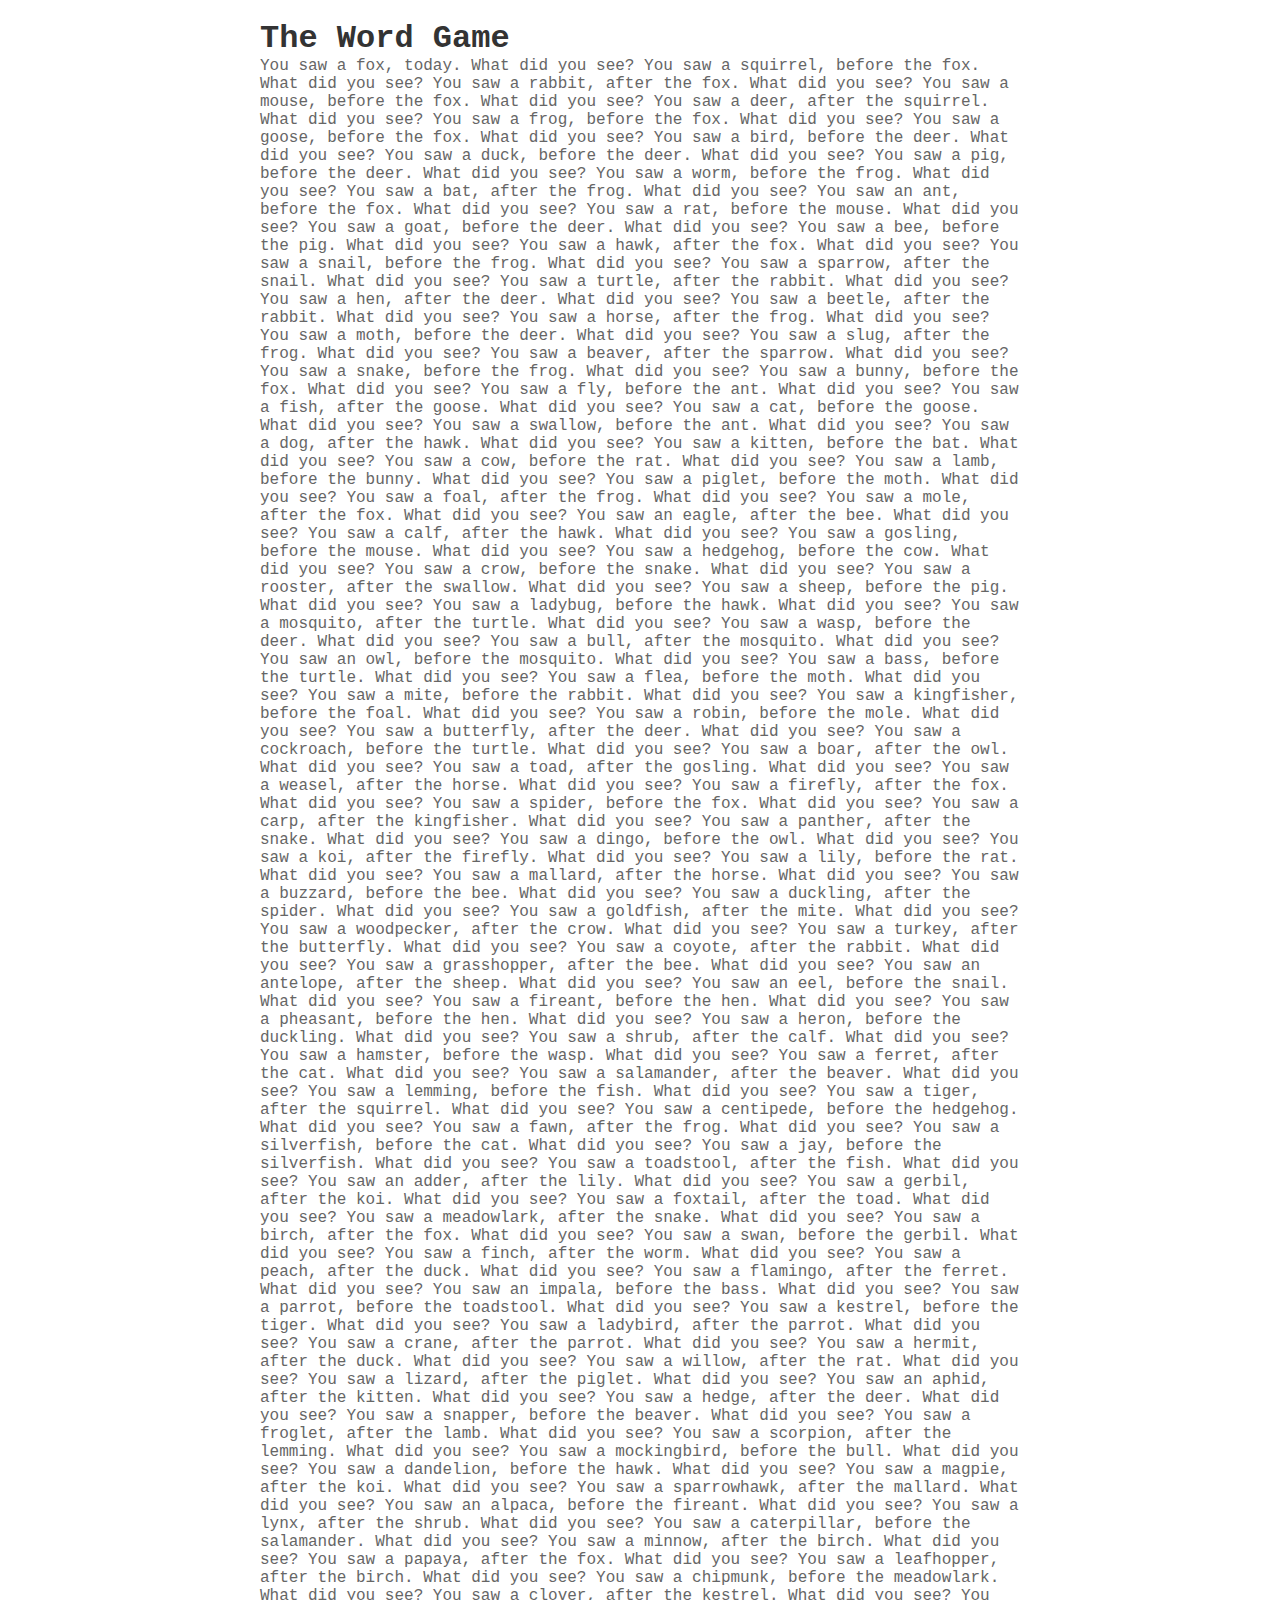
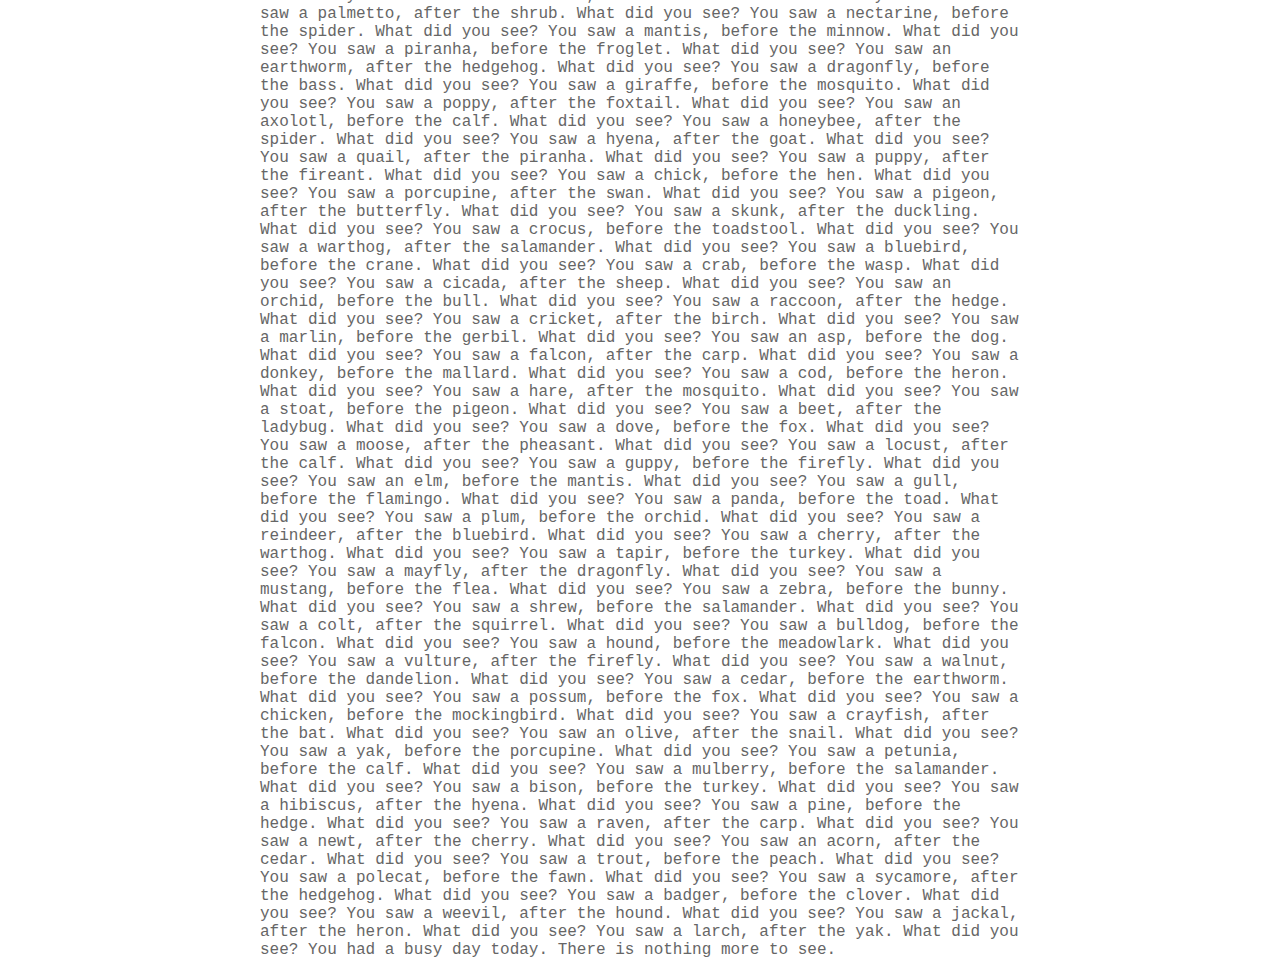
==== index.html @ cb9708a8 "You saw a fox." ====
<!DOCTYPE html>
<html>

<head>
    <title>The Word Game</title>
    <style>
        * {
            padding: 0;
            margin: 0;
            outline: 0;
            box-sizing: border-box;
        }

        body {
            font-family: 'Courier New', Courier, monospace;
            margin: 0 auto;
            padding: 20px;
            max-width: 800px;
        }

        h1 {
            color: #333;
        }

        p {
            color: #666;
        }

        a {
            color: #00f;
            text-decoration: none;
        }

        a:hover {
            text-decoration: underline;
        }
    </style>
</head>

<body>
    <h1>The Word Game</h1>
    <p>

        You saw a fox, today.
        What did you see?

        You saw a squirrel, before the fox.
        What did you see?

        You saw a rabbit, after the fox.
        What did you see?

        You saw a mouse, before the fox.
        What did you see?

        You saw a deer, after the squirrel.
        What did you see?

        You saw a frog, before the fox.
        What did you see?

        You saw a goose, before the fox.
        What did you see?

        You saw a bird, before the deer.
        What did you see?

        You saw a duck, before the deer.
        What did you see?

        You saw a pig, before the deer.
        What did you see?

        You saw a worm, before the frog.
        What did you see?

        You saw a bat, after the frog.
        What did you see?

        You saw an ant, before the fox.
        What did you see?

        You saw a rat, before the mouse.
        What did you see?

        You saw a goat, before the deer.
        What did you see?

        You saw a bee, before the pig.
        What did you see?

        You saw a hawk, after the fox.
        What did you see?

        You saw a snail, before the frog.
        What did you see?

        You saw a sparrow, after the snail.
        What did you see?

        You saw a turtle, after the rabbit.
        What did you see?

        You saw a hen, after the deer.
        What did you see?

        You saw a beetle, after the rabbit.
        What did you see?

        You saw a horse, after the frog.
        What did you see?

        You saw a moth, before the deer.
        What did you see?

        You saw a slug, after the frog.
        What did you see?

        You saw a beaver, after the sparrow.
        What did you see?

        You saw a snake, before the frog.
        What did you see?

        You saw a bunny, before the fox.
        What did you see?

        You saw a fly, before the ant.
        What did you see?

        You saw a fish, after the goose.
        What did you see?

        You saw a cat, before the goose.
        What did you see?

        You saw a swallow, before the ant.
        What did you see?

        You saw a dog, after the hawk.
        What did you see?

        You saw a kitten, before the bat.
        What did you see?

        You saw a cow, before the rat.
        What did you see?

        You saw a lamb, before the bunny.
        What did you see?

        You saw a piglet, before the moth.
        What did you see?

        You saw a foal, after the frog.
        What did you see?

        You saw a mole, after the fox.
        What did you see?

        You saw an eagle, after the bee.
        What did you see?

        You saw a calf, after the hawk.
        What did you see?

        You saw a gosling, before the mouse.
        What did you see?

        You saw a hedgehog, before the cow.
        What did you see?

        You saw a crow, before the snake.
        What did you see?

        You saw a rooster, after the swallow.
        What did you see?

        You saw a sheep, before the pig.
        What did you see?

        You saw a ladybug, before the hawk.
        What did you see?

        You saw a mosquito, after the turtle.
        What did you see?

        You saw a wasp, before the deer.
        What did you see?

        You saw a bull, after the mosquito.
        What did you see?

        You saw an owl, before the mosquito.
        What did you see?

        You saw a bass, before the turtle.
        What did you see?

        You saw a flea, before the moth.
        What did you see?

        You saw a mite, before the rabbit.
        What did you see?

        You saw a kingfisher, before the foal.
        What did you see?

        You saw a robin, before the mole.
        What did you see?

        You saw a butterfly, after the deer.
        What did you see?

        You saw a cockroach, before the turtle.
        What did you see?

        You saw a boar, after the owl.
        What did you see?

        You saw a toad, after the gosling.
        What did you see?

        You saw a weasel, after the horse.
        What did you see?

        You saw a firefly, after the fox.
        What did you see?

        You saw a spider, before the fox.
        What did you see?

        You saw a carp, after the kingfisher.
        What did you see?

        You saw a panther, after the snake.
        What did you see?

        You saw a dingo, before the owl.
        What did you see?

        You saw a koi, after the firefly.
        What did you see?

        You saw a lily, before the rat.
        What did you see?

        You saw a mallard, after the horse.
        What did you see?

        You saw a buzzard, before the bee.
        What did you see?

        You saw a duckling, after the spider.
        What did you see?

        You saw a goldfish, after the mite.
        What did you see?

        You saw a woodpecker, after the crow.
        What did you see?

        You saw a turkey, after the butterfly.
        What did you see?

        You saw a coyote, after the rabbit.
        What did you see?

        You saw a grasshopper, after the bee.
        What did you see?

        You saw an antelope, after the sheep.
        What did you see?

        You saw an eel, before the snail.
        What did you see?

        You saw a fireant, before the hen.
        What did you see?

        You saw a pheasant, before the hen.
        What did you see?

        You saw a heron, before the duckling.
        What did you see?

        You saw a shrub, after the calf.
        What did you see?

        You saw a hamster, before the wasp.
        What did you see?

        You saw a ferret, after the cat.
        What did you see?

        You saw a salamander, after the beaver.
        What did you see?

        You saw a lemming, before the fish.
        What did you see?

        You saw a tiger, after the squirrel.
        What did you see?

        You saw a centipede, before the hedgehog.
        What did you see?

        You saw a fawn, after the frog.
        What did you see?

        You saw a silverfish, before the cat.
        What did you see?

        You saw a jay, before the silverfish.
        What did you see?

        You saw a toadstool, after the fish.
        What did you see?

        You saw an adder, after the lily.
        What did you see?

        You saw a gerbil, after the koi.
        What did you see?

        You saw a foxtail, after the toad.
        What did you see?

        You saw a meadowlark, after the snake.
        What did you see?

        You saw a birch, after the fox.
        What did you see?

        You saw a swan, before the gerbil.
        What did you see?

        You saw a finch, after the worm.
        What did you see?

        You saw a peach, after the duck.
        What did you see?

        You saw a flamingo, after the ferret.
        What did you see?

        You saw an impala, before the bass.
        What did you see?

        You saw a parrot, before the toadstool.
        What did you see?

        You saw a kestrel, before the tiger.
        What did you see?

        You saw a ladybird, after the parrot.
        What did you see?

        You saw a crane, after the parrot.
        What did you see?

        You saw a hermit, after the duck.
        What did you see?

        You saw a willow, after the rat.
        What did you see?

        You saw a lizard, after the piglet.
        What did you see?

        You saw an aphid, after the kitten.
        What did you see?

        You saw a hedge, after the deer.
        What did you see?

        You saw a snapper, before the beaver.
        What did you see?

        You saw a froglet, after the lamb.
        What did you see?

        You saw a scorpion, after the lemming.
        What did you see?

        You saw a mockingbird, before the bull.
        What did you see?

        You saw a dandelion, before the hawk.
        What did you see?

        You saw a magpie, after the koi.
        What did you see?

        You saw a sparrowhawk, after the mallard.
        What did you see?

        You saw an alpaca, before the fireant.
        What did you see?

        You saw a lynx, after the shrub.
        What did you see?

        You saw a caterpillar, before the salamander.
        What did you see?

        You saw a minnow, after the birch.
        What did you see?

        You saw a papaya, after the fox.
        What did you see?

        You saw a leafhopper, after the birch.
        What did you see?

        You saw a chipmunk, before the meadowlark.
        What did you see?

        You saw a clover, after the kestrel.
        What did you see?

        You saw a palmetto, after the shrub.
        What did you see?

        You saw a nectarine, before the spider.
        What did you see?

        You saw a mantis, before the minnow.
        What did you see?

        You saw a piranha, before the froglet.
        What did you see?

        You saw an earthworm, after the hedgehog.
        What did you see?

        You saw a dragonfly, before the bass.
        What did you see?

        You saw a giraffe, before the mosquito.
        What did you see?

        You saw a poppy, after the foxtail.
        What did you see?

        You saw an axolotl, before the calf.
        What did you see?

        You saw a honeybee, after the spider.
        What did you see?

        You saw a hyena, after the goat.
        What did you see?

        You saw a quail, after the piranha.
        What did you see?

        You saw a puppy, after the fireant.
        What did you see?

        You saw a chick, before the hen.
        What did you see?

        You saw a porcupine, after the swan.
        What did you see?

        You saw a pigeon, after the butterfly.
        What did you see?

        You saw a skunk, after the duckling.
        What did you see?

        You saw a crocus, before the toadstool.
        What did you see?

        You saw a warthog, after the salamander.
        What did you see?

        You saw a bluebird, before the crane.
        What did you see?

        You saw a crab, before the wasp.
        What did you see?

        You saw a cicada, after the sheep.
        What did you see?

        You saw an orchid, before the bull.
        What did you see?

        You saw a raccoon, after the hedge.
        What did you see?

        You saw a cricket, after the birch.
        What did you see?

        You saw a marlin, before the gerbil.
        What did you see?

        You saw an asp, before the dog.
        What did you see?

        You saw a falcon, after the carp.
        What did you see?

        You saw a donkey, before the mallard.
        What did you see?

        You saw a cod, before the heron.
        What did you see?

        You saw a hare, after the mosquito.
        What did you see?

        You saw a stoat, before the pigeon.
        What did you see?

        You saw a beet, after the ladybug.
        What did you see?

        You saw a dove, before the fox.
        What did you see?

        You saw a moose, after the pheasant.
        What did you see?

        You saw a locust, after the calf.
        What did you see?

        You saw a guppy, before the firefly.
        What did you see?

        You saw an elm, before the mantis.
        What did you see?

        You saw a gull, before the flamingo.
        What did you see?

        You saw a panda, before the toad.
        What did you see?

        You saw a plum, before the orchid.
        What did you see?

        You saw a reindeer, after the bluebird.
        What did you see?

        You saw a cherry, after the warthog.
        What did you see?

        You saw a tapir, before the turkey.
        What did you see?

        You saw a mayfly, after the dragonfly.
        What did you see?

        You saw a mustang, before the flea.
        What did you see?

        You saw a zebra, before the bunny.
        What did you see?

        You saw a shrew, before the salamander.
        What did you see?

        You saw a colt, after the squirrel.
        What did you see?

        You saw a bulldog, before the falcon.
        What did you see?

        You saw a hound, before the meadowlark.
        What did you see?

        You saw a vulture, after the firefly.
        What did you see?

        You saw a walnut, before the dandelion.
        What did you see?

        You saw a cedar, before the earthworm.
        What did you see?

        You saw a possum, before the fox.
        What did you see?

        You saw a chicken, before the mockingbird.
        What did you see?

        You saw a crayfish, after the bat.
        What did you see?

        You saw an olive, after the snail.
        What did you see?

        You saw a yak, before the porcupine.
        What did you see?

        You saw a petunia, before the calf.
        What did you see?

        You saw a mulberry, before the salamander.
        What did you see?

        You saw a bison, before the turkey.
        What did you see?

        You saw a hibiscus, after the hyena.
        What did you see?

        You saw a pine, before the hedge.
        What did you see?

        You saw a raven, after the carp.
        What did you see?

        You saw a newt, after the cherry.
        What did you see?

        You saw an acorn, after the cedar.
        What did you see?

        You saw a trout, before the peach.
        What did you see?

        You saw a polecat, before the fawn.
        What did you see?

        You saw a sycamore, after the hedgehog.
        What did you see?

        You saw a badger, before the clover.
        What did you see?

        You saw a weevil, after the hound.
        What did you see?

        You saw a jackal, after the heron.
        What did you see?

        You saw a larch, after the yak.
        What did you see?

        You had a busy day today.
        There is nothing more to see.

    </p>
</body>

</html>
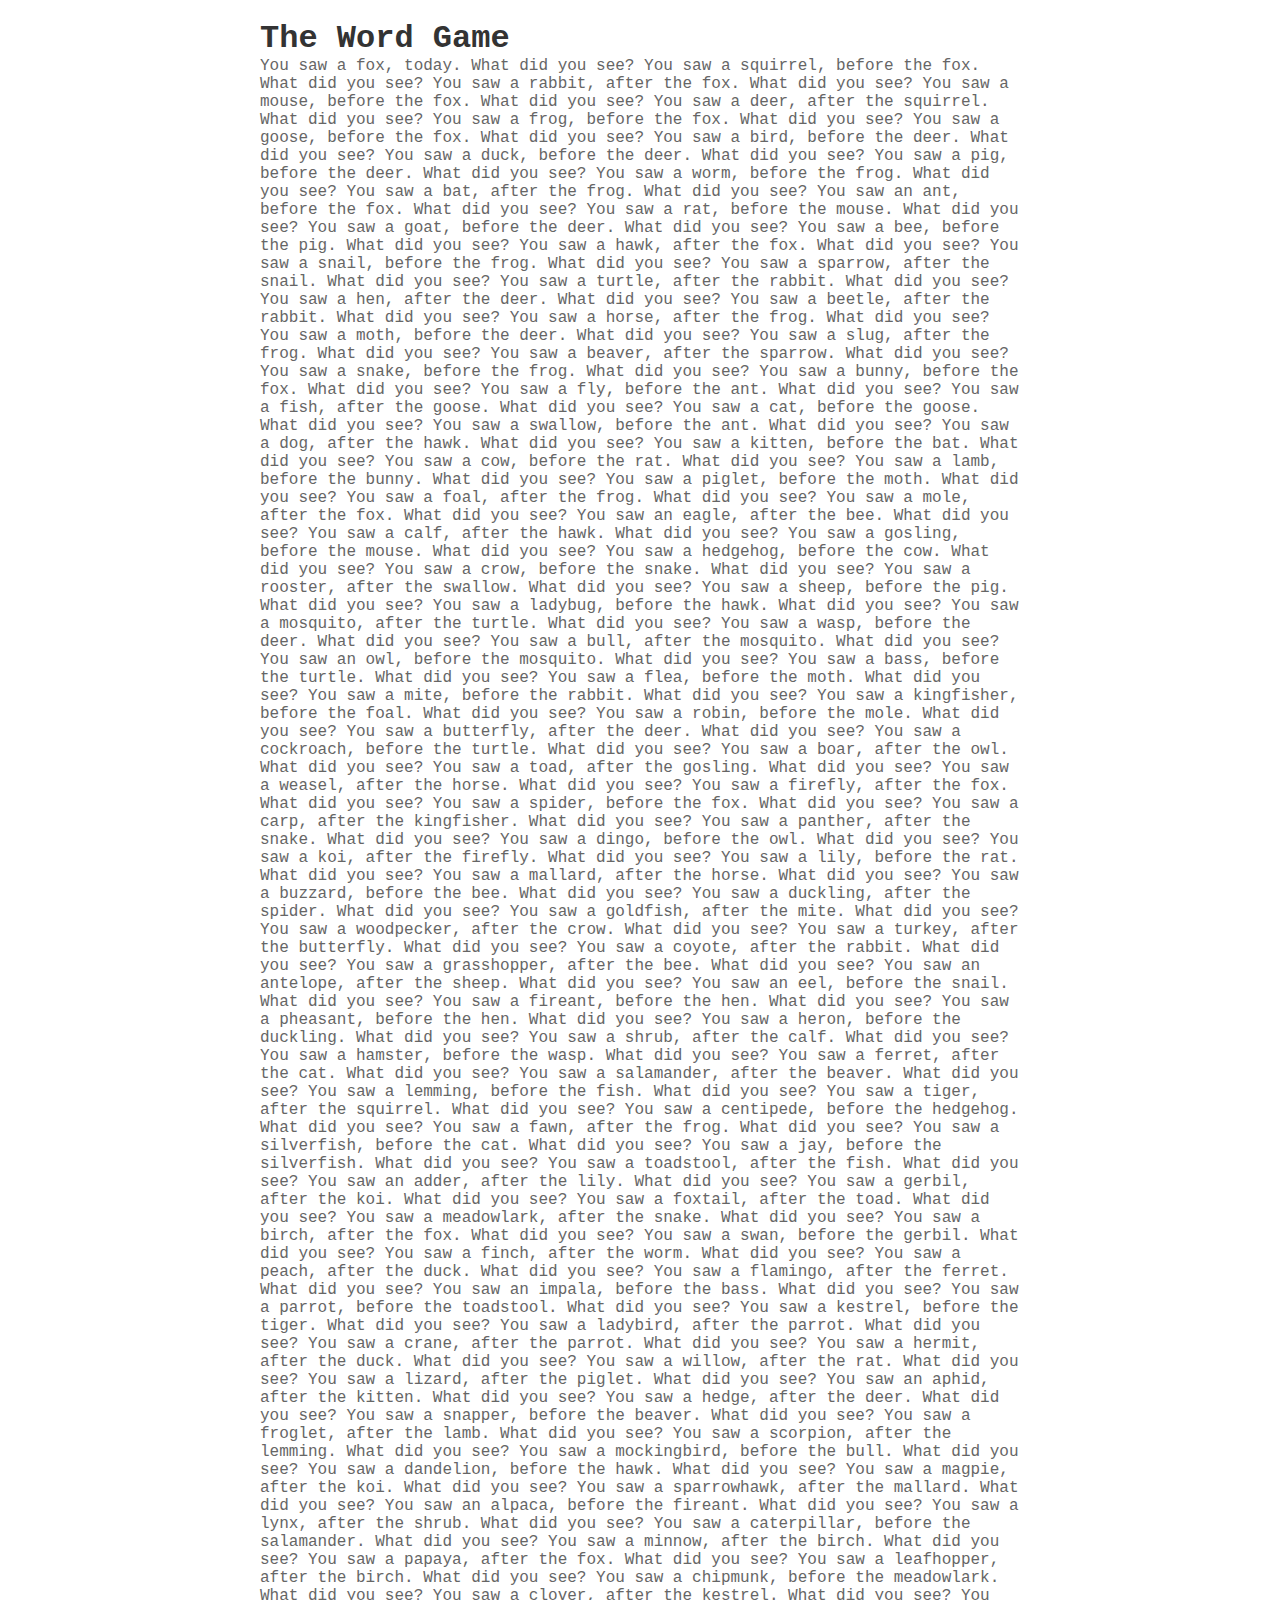
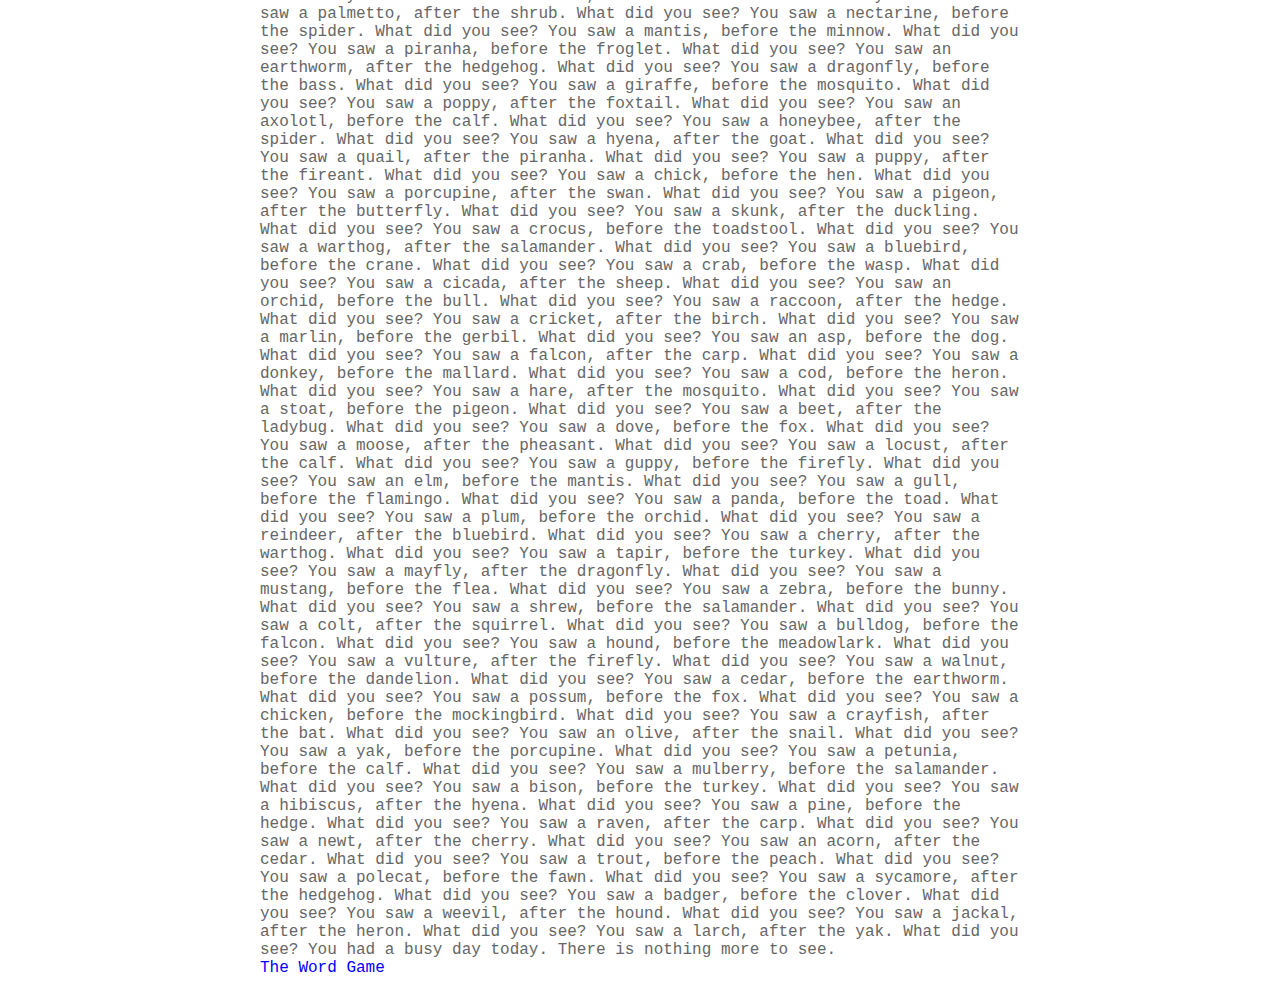
==== commit 02b029ef: "Update" ====
--- a/index.html
+++ b/index.html
@@ -645,6 +645,9 @@
         There is nothing more to see.
 
     </p>
+    <p>
+        <a href="the.md">The Word Game</a>
+    </p>
 </body>
 
 </html>